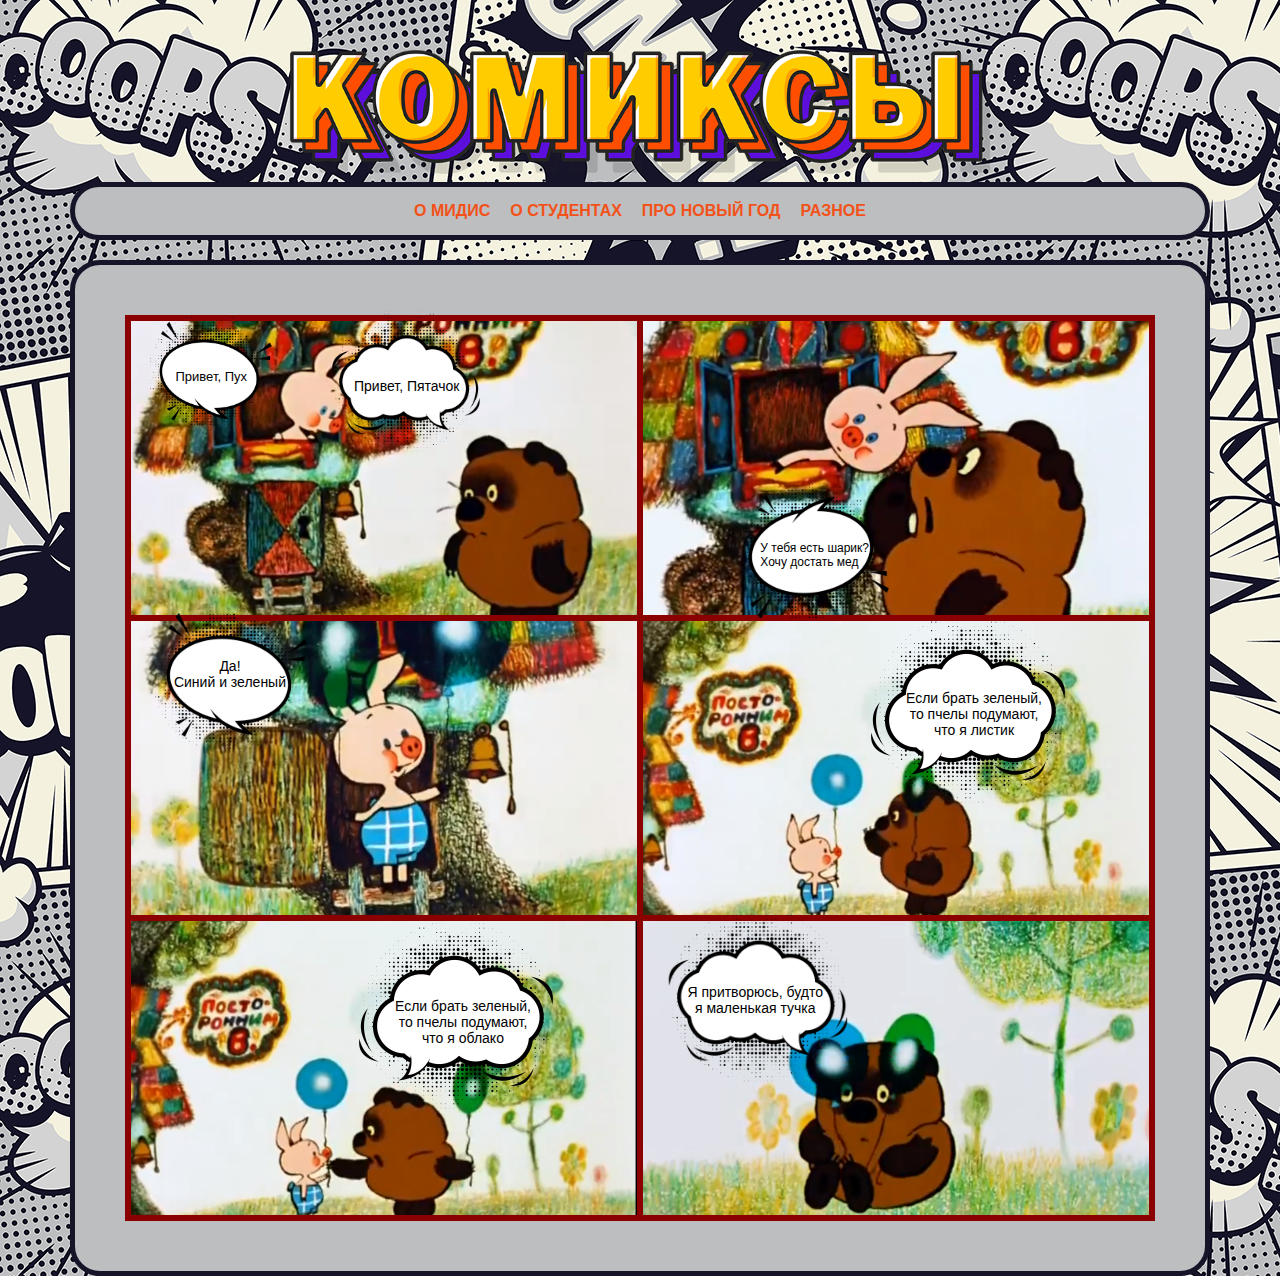
==== comic4.html @ 938a836c "Add files via upload" ====
<!DOCTYPE html>
<html lang="en">
<head>
    <meta charset="UTF-8">
    <meta name="viewport" content="width=device-width, initial-scale=1.0">
    <link rel="stylesheet" href="css/comic4.css">
    <link rel="stylesheet" href="css/style.css">
    <title>Комикс</title>
</head>
<body>
    <div class="wrapper">
        <div class="container">
            <header>
                <div class="main-cloud">
                    <!-- <img src="img/main.png" width="200px" alt=""> -->
                    <h1><a href="index.html"><img class="logo-img" src="img/logo.png" alt="логотип"></a></h1>
                </div>

                <nav>
                    <ul class="main-menu">
                        <li><a href="#">О МИДиС</a></li>
                        <li><a href="#">О студентах</a></li>
                        <li><a href="#">Про новый год</a></li>
                        <li><a href="#">Разное</a></li>
                    </ul>
                </nav>
            </header>
            <main>
                <div class="comic-wrapper">

                    <div class="comic__item comic__item1"><img class="comic__img" src="img/vini/vini1.png" alt="">
                        <div class="cloud1">
                            <img class="cloud-img cloud-img2" src="img/clouds/8879180.png" alt="">
                            <p class="text1">Привет, Пух</p>
                        </div>
                        <div class="cloud2"><img class="cloud-img cloud-img1" src="img/clouds/8879169.png" alt="">
                                <p class="text2">Привет, Пятачок</p>
                        </div>
                    </div>
                    

                    <div class="comic__item comic__item2"><img class="comic__img" src="img/vini/vini2.png" alt="">
                        <div class="cloud3"><img class="cloud-img cloud-img2" src="img/clouds/8879180.png" alt="">
                            <p class="text3">У тебя есть шарик? <br>Хочу достать мед</p>
                        </div>
                    </div>


                    <div class="comic__item comic__item3"><img class="comic__img" src="img/vini/vini3.png" alt="">
                        <div class="cloud4"><img class="cloud-img cloud-img2" src="img/clouds/8879180.png" alt="">
                            <p class="text4">Да!<br>Синий и зеленый</p></div>
                    </div>


                    <div class="comic__item comic__item4"><img class="comic__img" src="img/vini/vini4.png" alt="">
                        <div class="cloud5"><img class="cloud-img cloud-img1" src="img/clouds/8879169.png" alt="">
                            <p class="text5">Если брать зеленый,<br> то пчелы подумают,<br>что я листик</p></div>
                    </div>


                    <div class="comic__item comic__item5">
                        <img class="comic__img" src="img/vini/vini5.png" alt="">
                        <div class="cloud6">
                            <img class="cloud-img cloud-img1" src="img/clouds/8879169.png" alt="">
                            <p class="text6">Если брать зеленый,<br> то пчелы подумают,<br>что я облако</p>
                        </div>
                    </div>


                    <div class="comic__item comic__item6"><img class="comic__img" src="img/vini/vini6.png" alt="">
                        <div class="cloud7"><img class="cloud-img cloud-img1" src="img/clouds/8879169.png" alt="">
                            <p class="text7">Я притворюсь, будто<br>я маленькая тучка</p></div>
                    </div>
                </div>
</body>
</html>
---- css/comic4.css ----
.comic-wrapper {
    display: flex;
    flex-wrap: wrap;
    border: 3px solid darkred;
    font-family: 'Shantell Sans', sans-serif;
}

.comic__item {
    width: 50%;
    height: 300px;
    border: 3px solid darkred;
    position: relative;
}

.comic__img {
    height: 100%;
    width: 100%;
    object-fit: cover;
}

.cloud-img {
    width: 100%;
}

.comic__item1 .cloud1 {
    position: absolute;
    width: 160px;
    top: -25px;
    left: 0;
}
.comic__item1 .cloud2 {
    position: absolute;
    width: 190px;
    top:-35px;
    left: 180px;
}
.comic__item2 .cloud3 {
    position: absolute;
    width: 200px;
    top: 130px;
    left:70px;
}
.comic__item3 .cloud4 {
    position: absolute;
    width: 200px;
    top: -40px;
    left: 0;
}
.comic__item4 .cloud5 {
    position: absolute;
    width: 250px;
    top: -36px;
    left: 200px;
}
.comic__item5 .cloud6 {
    position: absolute;
    width: 250px;
    top: -30px;
    left: 200px;
}
.comic__item6 .cloud7 {
    position: absolute;
    width: 230px;
    top: -40px;
    left: 50;
}



.comic__item1 .cloud-img2 {
    transform: scaleX(-1);
}
.comic__item1 .cloud-img1 {
    transform: scaleX(-1);
}
.comic__item2 .cloud-img2 {
    transform: scaleX(-1);
    transform: rotate(180deg);
}
.comic__item3 .cloud-img1 {
    transform: scaleX(-1);  
}
.comic__item3 .cloud-img2 {
    transform: scaleX(-1);  
}
.comic__item5 .cloud-img1 {
    transform: scaleX(1);
}
.comic__item6 .cloud-img1 {
    transform: scaleX(-1);
}


.comic__item1 .text1 {
    position: absolute;
    top: 73px;
    right: 44px;
    font-size: 13px;
}
.comic__item1 .text2 {
    position: absolute;
    left: 43px;
    bottom: 86px;
    font-size: 14px;
}
.comic__item2 .text3 {
    position: absolute;
    top: 90px;
    right: 44px;
    font-size: 12px;
}
.comic__item3 .text4 {
    position: absolute;
    top: 77px;
    right: 45px;
    font-size: 14px;
    text-align: center;
}
.comic__item4 .text5 {
    position: absolute;
    top: 105px;
    right: 51px;
    font-size: 14px;
    text-align: center;
}
.comic__item5 .text6 {
    position: absolute;
    top: 107px;
    right: 50px;
    font-size: 14px;
    text-align: center;
}
.comic__item6 .text7 {
    position: absolute;
    top: 103px;
    right: 50px;
    font-size: 14px;
    text-align: center;
}

@media(max-width:900px) {
    .comic__item {
        width: 100%;
    }
}

@media(max-width:600px) {
    .comic__item1 .cloud1 {
        width: 200px;
        top: 100px;
        left: 0;
    }
    .comic__item1 .cloud2 {
        width: 200px;
        top: 100px;
        left: 0;
    }
    .comic__item2 .cloud3 {
        width: 200px;
        top: 100px;
        left: 0;
    }
    .comic__item3 .cloud4 {
        width: 200px;
        top: 100px;
        left: 0;
    }
    .comic__item5 .cloud6 {
        width: 200px;
        top: 100px;
        left: 0;
    }
    .comic__item6 .cloud7 {
        width: 200px;
        top: 100px;
        left: 0;
    }
    

    .comic__item1 .cloud-img2 {
        transform: scaleX(-1) scaleY(-1);
    }

    .comic__item1 .cloud2 {
        position: absolute;
        width: 200px;
        right: 50px;
        bottom: 50px;
    }

    .comic__item1 .cloud-img {
        transform: rotate(180deg);
    }
}
---- css/style.css ----
* {
    margin: 0;
    padding: 0;
    box-sizing: border-box;
}
html, 
body {
    min-height: 100%;
    height: 100%;
    width: 100%;
}

.wrapper {
    width: 100%;
    min-height: 100%;
    background: url(../img/817.jpg);
    padding-left: 20px;
    padding-right: 20px;
    /* background-size: cover; */
    
}
.container {
    max-width: 1140px;
    margin: 0 auto;
    display: flex;
    flex-direction: column;
    height: 100%;
}
header {
    text-align: center;
}
h1 {
    font-family: 'Shantell Sans', sans-serif;
    margin-top: 50px;

}
main {
    flex-grow: 1;
    border: #161429 5px solid;
    padding:  50px;
    border-radius: 30px;
    background-color: #bdbec0;
}
.logo-img {
    width: 700px;
}
@media (max-width:750px) {
    .logo-img {
        width: 90%;
    }
}
/* h1 {
    position: absolute;
    top: 70px;
    left: calc(50% - 135px);
    transform: rotateZ(-15deg); 
    color:#b41d00;
    font-size: 48px;
    -webkit-text-stroke: 1px #FFFFFF; 
    text-stroke: 1px #FFFFFF; 
    letter-spacing: 2px;
    font-weight: 700;
    text-transform: uppercase;
} */


ul {
    list-style: none;
}

.main-menu {
    display: flex;
    flex-wrap: wrap;
    justify-content: center;
    background-color:  #bdbec0;
    border: #161429 5px solid;
    padding:  10px;
    border-radius: 30px;
    margin-bottom: 20px;
}
.main-menu li {
    flex-shrink: 0;
    margin: 5px 10px;
} 
.main-menu a {
    display: block;
    color: #f25219;
    text-transform: uppercase;
    text-decoration: none;
    font-weight: 700;
    font-family: 'Shantell Sans', sans-serif;
    transition: all 0.3s ease-in-out,
                transform 0.3s ease-in-out;
                
}

.main-menu a:hover,
.main-menu a:focus {
    color: #9b2b02;
    transform: scale(1.1)
}

.text-copy {
    display: inline-block;
    background-color: rgba(255, 255, 255, 0.8);
    color:#6408f1;
    margin: 20px 20px;
   font-weight: 700;
    -webkit-box-shadow: 0px 0px 54px 20px rgba(255, 255, 255, 1);
    -moz-box-shadow: 0px 0px 54px 20px rgba(255, 255, 255, 1);
    box-shadow: 0px 0px 54px 20px rgba(255, 255, 255, 1);
}

.list {
    display: grid;
    grid-template-columns: repeat(3, 1fr);
    gap: 20px;
}
@media(max-width:950px) {
    .list {
        grid-template-columns: repeat(2, 1fr);
    }
}
@media(max-width:670px) {
    .list {
        grid-template-columns: repeat(1, 1fr);
    }
}

.list-item {
    width: 100%;
    min-height: 200px;
    border: #161429 5px solid;
    border-radius: 20px;
    padding: 20px;
    display: flex;
    align-items: flex-end;
    justify-content: flex-end;
    background: url(../img/item-fon.png) no-repeat #6408f1;
    cursor: pointer;
}
.item-title {
    display: block;
    color: white;
    text-transform: uppercase;
    text-decoration: none;
    font-weight: 700;
    font-family: 'Shantell Sans', sans-serif;
    transition: transform 0.3s ease-in-out;
                
}

.list-item:hover .item-title,
.list-item:focus .item-title {
    transform: scale(1.1)
}
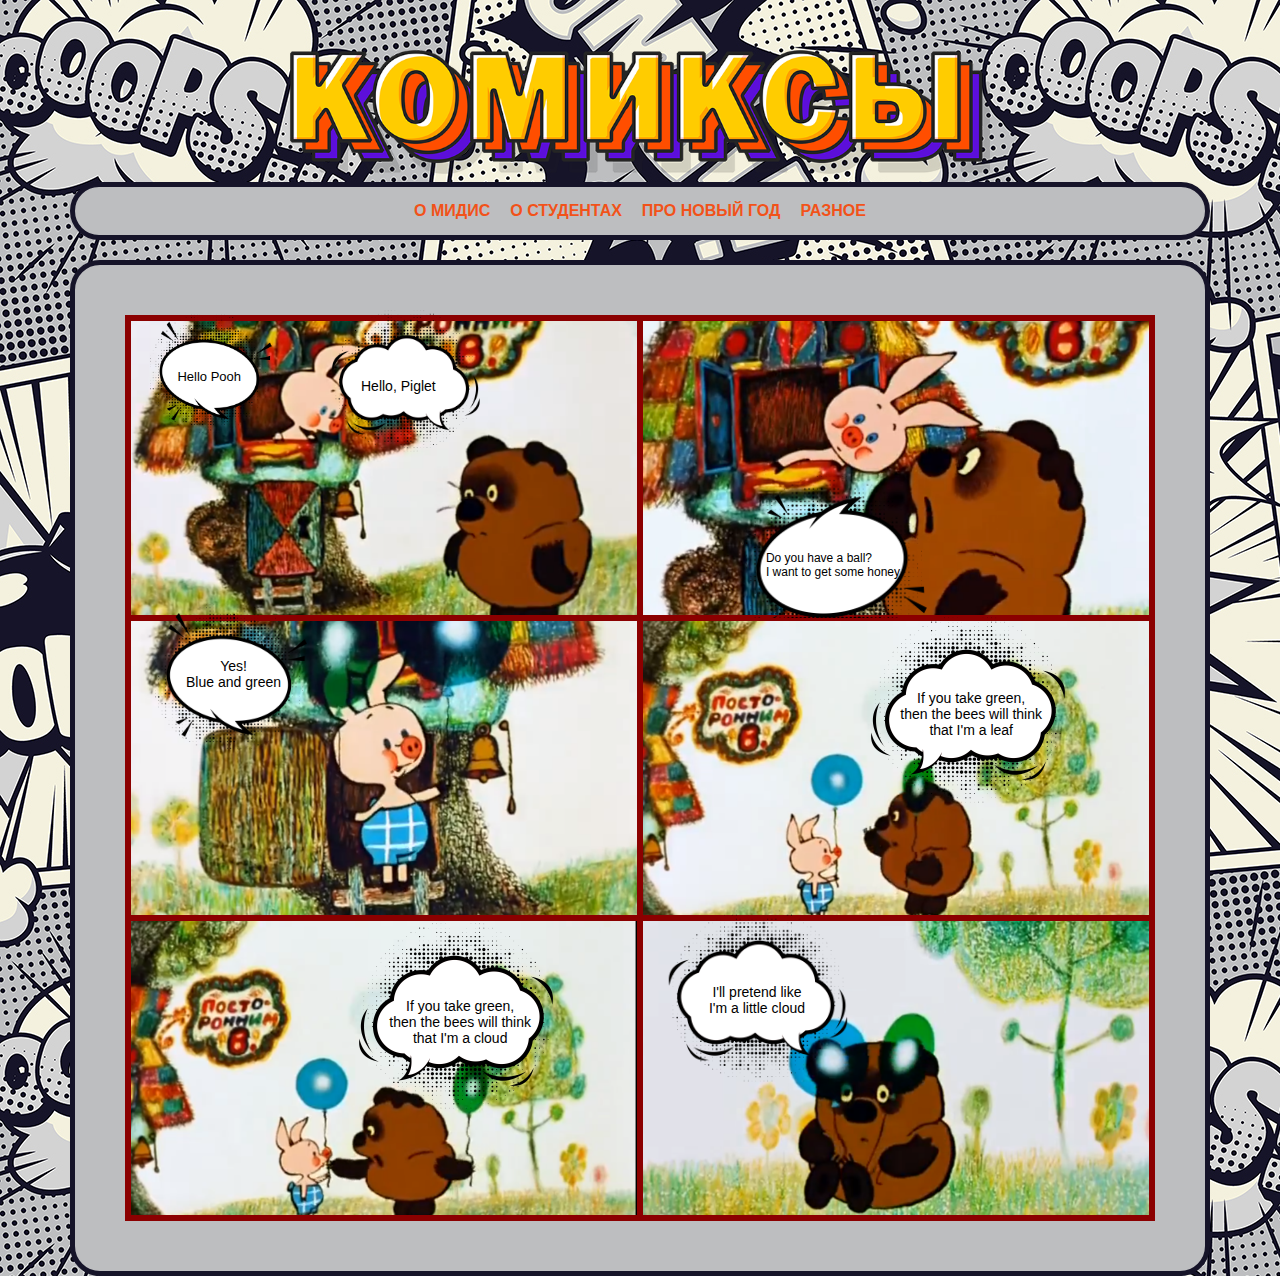
==== commit cca9d2f0: "Add files via upload" ====
--- a/comic4.html
+++ b/comic4.html
@@ -31,30 +31,30 @@
                     <div class="comic__item comic__item1"><img class="comic__img" src="img/vini/vini1.png" alt="">
                         <div class="cloud1">
                             <img class="cloud-img cloud-img2" src="img/clouds/8879180.png" alt="">
-                            <p class="text1">Привет, Пух</p>
+                            <p class="text1">Hello Pooh</p>
                         </div>
                         <div class="cloud2"><img class="cloud-img cloud-img1" src="img/clouds/8879169.png" alt="">
-                                <p class="text2">Привет, Пятачок</p>
+                                <p class="text2">Hello, Piglet</p>
                         </div>
                     </div>
                     
 
                     <div class="comic__item comic__item2"><img class="comic__img" src="img/vini/vini2.png" alt="">
                         <div class="cloud3"><img class="cloud-img cloud-img2" src="img/clouds/8879180.png" alt="">
-                            <p class="text3">У тебя есть шарик? <br>Хочу достать мед</p>
+                            <p class="text3">Do you have a ball? <br>I want to get some honey</p>
                         </div>
                     </div>
 
 
                     <div class="comic__item comic__item3"><img class="comic__img" src="img/vini/vini3.png" alt="">
                         <div class="cloud4"><img class="cloud-img cloud-img2" src="img/clouds/8879180.png" alt="">
-                            <p class="text4">Да!<br>Синий и зеленый</p></div>
+                            <p class="text4">Yes!<br>Blue and green</p></div>
                     </div>
 
 
                     <div class="comic__item comic__item4"><img class="comic__img" src="img/vini/vini4.png" alt="">
                         <div class="cloud5"><img class="cloud-img cloud-img1" src="img/clouds/8879169.png" alt="">
-                            <p class="text5">Если брать зеленый,<br> то пчелы подумают,<br>что я листик</p></div>
+                            <p class="text5">If you take green,<br>then the bees will think<br>that I'm a leaf</p></div>
                     </div>
 
 
@@ -62,14 +62,14 @@
                         <img class="comic__img" src="img/vini/vini5.png" alt="">
                         <div class="cloud6">
                             <img class="cloud-img cloud-img1" src="img/clouds/8879169.png" alt="">
-                            <p class="text6">Если брать зеленый,<br> то пчелы подумают,<br>что я облако</p>
+                            <p class="text6">If you take green,<br> then the bees will think<br>that I'm a cloud</p>
                         </div>
                     </div>
 
 
                     <div class="comic__item comic__item6"><img class="comic__img" src="img/vini/vini6.png" alt="">
                         <div class="cloud7"><img class="cloud-img cloud-img1" src="img/clouds/8879169.png" alt="">
-                            <p class="text7">Я притворюсь, будто<br>я маленькая тучка</p></div>
+                            <p class="text7">I'll pretend like<br>I'm a little cloud</p></div>
                     </div>
                 </div>
 </body>
--- a/css/comic4.css
+++ b/css/comic4.css
@@ -36,8 +36,8 @@
 }
 .comic__item2 .cloud3 {
     position: absolute;
-    width: 200px;
-    top: 130px;
+    width: 243px;
+    top: 120px;
     left:70px;
 }
 .comic__item3 .cloud4 {
@@ -94,25 +94,25 @@
 .comic__item1 .text1 {
     position: absolute;
     top: 73px;
-    right: 44px;
+    right: 50px;
     font-size: 13px;
 }
 .comic__item1 .text2 {
     position: absolute;
-    left: 43px;
+    left: 50px;
     bottom: 86px;
     font-size: 14px;
 }
 .comic__item2 .text3 {
     position: absolute;
-    top: 90px;
-    right: 44px;
+    top: 110px;
+    right: 56px;
     font-size: 12px;
 }
 .comic__item3 .text4 {
     position: absolute;
     top: 77px;
-    right: 45px;
+    right: 50px;
     font-size: 14px;
     text-align: center;
 }
@@ -133,7 +133,7 @@
 .comic__item6 .text7 {
     position: absolute;
     top: 103px;
-    right: 50px;
+    right: 68px;
     font-size: 14px;
     text-align: center;
 }
